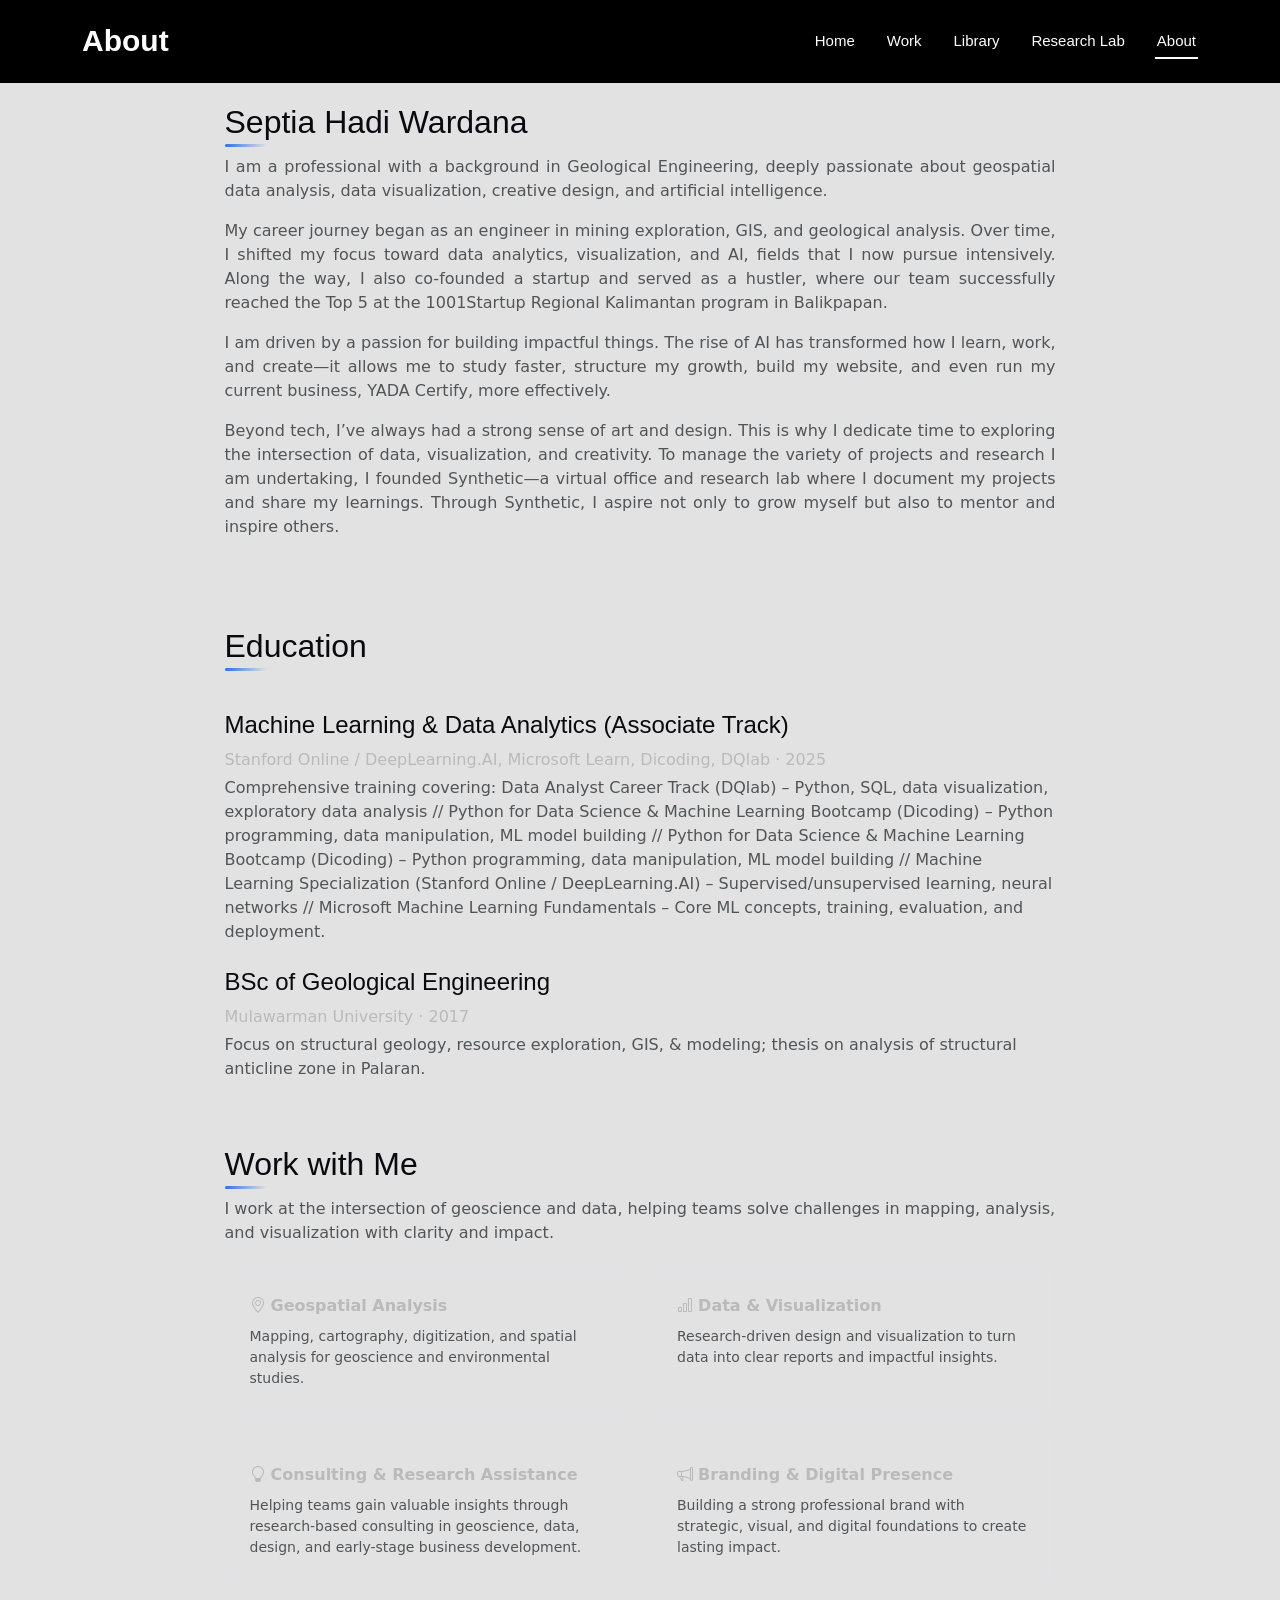
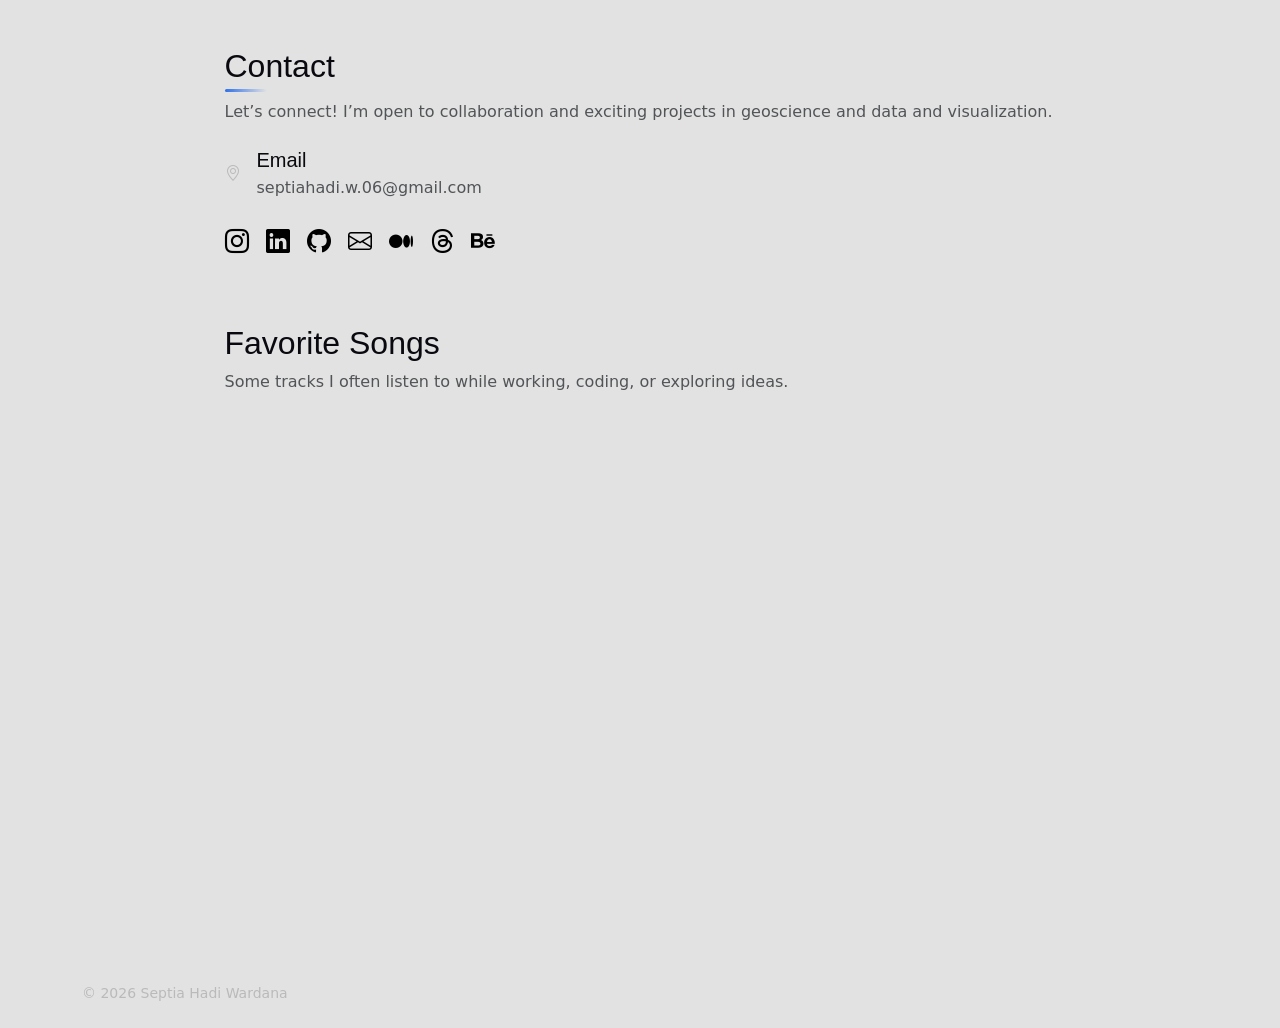
==== about.html @ 97606f4e "Update site" ====
<!DOCTYPE html>
<html lang="en">
<head>
  <meta charset="utf-8">
  <meta name="viewport" content="width=device-width, initial-scale=1">
  <title>About - Septia Hadi</title>

  <link rel="stylesheet" href="https://cdn.jsdelivr.net/npm/bootstrap@5.3.3/dist/css/bootstrap.min.css">
  <link rel="stylesheet" href="https://cdn.jsdelivr.net/npm/bootstrap-icons@1.11.3/font/bootstrap-icons.css"><style>
    section { scroll-margin-top: 80px; }
    #contact .social-links a { font-size: 24px; color: #000; margin-right: 12px; text-decoration: none; }
    #contact .social-links a:hover { color: #000; }

    /* About narrative justification */
    #about-me p { text-align: justify; }

    /* Education vertical timeline */
    .edu-timeline { position: relative; margin: 0; padding-left: 28px; }
    .edu-timeline::before { content: ""; position: absolute; left: 10px; top: 0; bottom: 0; width: 2px; background: color-mix(in srgb, var(--default-color), transparent 80%); }
    .edu-item { position: relative; margin-bottom: 32px; }
    .edu-item:last-child { margin-bottom: 0; }
    .edu-node { position: absolute; left: 4px; top: 8px; width: 14px; height: 14px; border-radius: 50%; background: var(--background-color); border: 3px solid var(--accent-color); }
    .edu-body { padding-left: 18px; }

    /* Adjust spacing */
    #about-me { padding-top: 20px; }
  </style>
  <link rel="stylesheet" href="assets/css/main.css">
</head>
<body class="about-page">
  <!-- ============================ HEADER ============================ -->
<header id="header" class="header d-flex align-items-center sticky-top">
    <div class="container d-flex align-items-center justify-content-between">
      <a href="index.html" class="logo d-flex align-items-center">
        <h1 class="sitename">About</h1>
      </a>
      <nav id="navmenu" class="navmenu" aria-label="Primary">
        <ul>
          <li><a href="index.html#hero">Home</a></li>
          <li><a href="index.html#portfolio">Work</a></li>
          <li><a href="insights.html">Library</a></li>
          <li><a href="research.html">Research Lab</a></li>
          <li><a href="about.html" class="active" aria-current="page">About</a></li>
        </ul>
        <i class="mobile-nav-toggle d-xl-none bi bi-list" aria-label="Toggle navigation"></i>
      </nav>
    </div>
  </header>

  <!-- ============================== MAIN ============================== -->
<main class="main">
<!-- ============================== ABOUT ============================== -->
<section id="about-me" class="section">
  <div class="container">
    <div class="row justify-content-center">
      <div class="col-lg-9">
        <div class="mb-4 text-center text-md-start">
          <h2 class="mb-2">Septia Hadi Wardana</h2>
          <p class="text-muted">I am a professional with a background in Geological Engineering, deeply passionate about geospatial data analysis, data visualization, creative design, and artificial intelligence.</p>
          <p class="text-muted">My career journey began as an engineer in mining exploration, GIS, and geological analysis. Over time, I shifted my focus toward data analytics, visualization, and AI, fields that I now pursue intensively. Along the way, I also co-founded a startup and served as a hustler, where our team successfully reached the Top 5 at the 1001Startup Regional Kalimantan program in Balikpapan.</p>
          <p class="text-muted">I am driven by a passion for building impactful things. The rise of AI has transformed how I learn, work, and create—it allows me to study faster, structure my growth, build my website, and even run my current business, YADA Certify, more effectively.</p>
          <p class="text-muted mb-0">Beyond tech, I’ve always had a strong sense of art and design. This is why I dedicate time to exploring the intersection of data, visualization, and creativity. To manage the variety of projects and research I am undertaking, I founded Synthetic—a virtual office and research lab where I document my projects and share my learnings. Through Synthetic, I aspire not only to grow myself but also to mentor and inspire others.</p>
        </div>
      </div>
    </div>
  </div>
</section>

<!-- ============================ EDUCATION ============================ -->
<section id="education" class="section">
  <div class="container">
    <div class="row justify-content-center">
      <div class="col-lg-9">

        <!-- Judul utama -->
        <div class="mb-4 text-center text-md-start">
          <h2 class="mb-3">Education</h2>
        </div>

<!-- Specialization -->
<div class="mb-4 text-md-start">
  <h4 class="mb-2">Machine Learning &amp; Data Analytics (Associate Track)</h4>
  <p class="mb-1">Stanford Online / DeepLearning.AI, Microsoft Learn, Dicoding, DQlab · 2025</p>
  <p class="text-muted mb-1">Comprehensive training covering: Data Analyst Career Track (DQlab) – Python, SQL, data visualization, exploratory data analysis // Python for Data Science &amp; Machine Learning Bootcamp (Dicoding) – Python programming, data manipulation, ML model building // Python for Data Science &amp; Machine Learning Bootcamp (Dicoding) – Python programming, data manipulation, ML model building // Machine Learning Specialization (Stanford Online / DeepLearning.AI) – Supervised/unsupervised learning, neural networks // Microsoft Machine Learning Fundamentals</strong> – Core ML concepts, training, evaluation, and deployment.</p>
</div>

        <!-- Bachelor of Science -->
        <div class="text-md-start">
          <h4 class="mb-2">BSc of Geological Engineering</h4>
          <p class="mb-1">Mulawarman University · 2017</p>
          <p class="text-muted mb-0">
            Focus on structural geology, resource exploration, GIS, &amp; modeling; thesis on analysis of structural anticline zone in Palaran.
          </p>
        </div>

      </div>
    </div>
  </div>
</section>

<!-- =========================== WORK WITH ME =========================== -->
<section id="work-with-me" class="section">
  <div class="container">
    <div class="row justify-content-center">
      <div class="col-lg-9">
        <div class="mb-4 text-center text-md-start">
          <h2 class="mb-2">Work with Me</h2>
          <p class="text-muted mb-0">
            I work at the intersection of geoscience and data, helping teams solve challenges in mapping, analysis, and visualization with clarity and impact.
          </p>
        </div>

        <div class="row g-4">
          <!-- Geospatial Analysis -->
          <div class="col-md-6 col-lg-6">
            <div class="p-4 border rounded-3 h-100">
              <div class="mb-2"><i class="bi bi-geo-alt"></i> <strong>Geospatial Analysis</strong></div>
              <p class="text-muted small mb-0">
                Mapping, cartography, digitization, and spatial analysis for geoscience and environmental studies.
              </p>
            </div>
          </div>

          <!-- Data & Visualization -->
          <div class="col-md-6 col-lg-6">
            <div class="p-4 border rounded-3 h-100">
              <div class="mb-2"><i class="bi bi-bar-chart"></i> <strong>Data &amp; Visualization</strong></div>
              <p class="text-muted small mb-0">
                Research-driven design and visualization to turn data into clear reports and impactful insights.
              </p>
            </div>
          </div>

          <!-- Consulting & Research Assistance -->
          <div class="col-md-6 col-lg-6">
            <div class="p-4 border rounded-3 h-100">
              <div class="mb-2"><i class="bi bi-lightbulb"></i> <strong>Consulting &amp; Research Assistance</strong></div>
              <p class="text-muted small mb-0">
                Helping teams gain valuable insights through research-based consulting in geoscience, data, design, and early-stage business development.
              </p>
            </div>
          </div>

          <!-- Branding & Digital Presence -->
          <div class="col-md-6 col-lg-6">
            <div class="p-4 border rounded-3 h-100">
              <div class="mb-2"><i class="bi bi-megaphone"></i> <strong>Branding &amp; Digital Presence</strong></div>
              <p class="text-muted small mb-0">
                Building a strong professional brand with strategic, visual, and digital foundations to create lasting impact.
              </p>
            </div>
          </div>
        </div>

      </div>
    </div>
  </div>
</section>

    <!-- ============================== CONTACT ============================= -->
<section id="contact" class="section">
      <div class="container">
        <div class="row justify-content-center">
          <div class="col-lg-9">
            <div class="mb-4 text-center text-md-start">
              <h2>Contact</h2>
              <p class="text-muted mb-0">Let’s connect! I’m open to collaboration and exciting projects in geoscience and data and visualization.</p>
            </div>
            <div class="row gy-4">
              <div class="col-md-6">
                <div class="d-flex align-items-center">
                  <i class="bi bi-geo-alt me-3"></i>
                  <div>
                    <h5 class="mb-1">Email</h5>
                    <p class="mb-0 text-muted">septiahadi.w.06@gmail.com</p>
                  </div>
                </div>
              </div>

            </div>
            <div class="social-links mt-4">
              <a href="https://www.instagram.com/septiahadi_" target="_blank" rel="noopener"><i class="bi bi-instagram"></i></a>
              <a href="https://www.linkedin.com/in/septiahadi" target="_blank" rel="noopener"><i class="bi bi-linkedin"></i></a>
              <a href="https://github.com/septiahadi" target="_blank" rel="noopener"><i class="bi bi-github"></i></a>
              <a href="mailto:septiahadi.w.06@gmail.com"><i class="bi bi-envelope"></i></a>
              <a href="https://medium.com/@septiahadi" target="_blank" rel="noopener"><i class="bi bi-medium"></i></a>
              <a href="https://threads.net/@septiahadi_" target="_blank" rel="noopener"><i class="bi bi-threads"></i></a>
              <a href="https://www.behance.net/septiahadi" target="_blank" rel="noopener"><i class="bi bi-behance"></i></a>
            </div>
          </div>
        </div>
      </div>
    </section>
  </main>

<!-- ============================ FAVORITE SONGS ============================ -->
<section id="favorite-songs" class="section">
  <div class="container">
    <div class="row justify-content-center">
      <div class="col-lg-9">
        <div class="mb-4 text-center text-md-start">
          <h2>Favorite Songs</h2>
          <p class="text-muted mb-0">Some tracks I often listen to while working, coding, or exploring ideas.</p>
        </div>

        <div class="row g-4">
          <!-- kiri -->
          <div class="col-md-6">
            <iframe style="border-radius:12px" 
              src="https://open.spotify.com/embed/track/49clMzwHdKb5f0awEH99pg?utm_source=generator"
              width="100%" height="152" frameborder="0" 
              allow="autoplay; clipboard-write; encrypted-media; fullscreen; picture-in-picture" 
              loading="lazy"></iframe>

            <iframe style="border-radius:12px" 
              src="https://open.spotify.com/embed/track/7LVHVU3tWfcxj5aiPFEW4Q?utm_source=generator"
              width="100%" height="152" frameborder="0" 
              allow="autoplay; clipboard-write; encrypted-media; fullscreen; picture-in-picture" 
              loading="lazy" class="mt-3"></iframe>

            <iframe style="border-radius:12px" 
              src="https://open.spotify.com/embed/track/68FHdrL6dbruEBrfLjR52a?utm_source=generator"
              width="100%" height="152" frameborder="0" 
              allow="autoplay; clipboard-write; encrypted-media; fullscreen; picture-in-picture" 
              loading="lazy" class="mt-3"></iframe>
          </div>

          <!-- kanan -->
          <div class="col-md-6">
            <iframe style="border-radius:12px" 
              src="https://open.spotify.com/embed/track/5ruzrDWcT0vuJIOMW7gMnW?utm_source=generator"
              width="100%" height="152" frameborder="0" 
              allow="autoplay; clipboard-write; encrypted-media; fullscreen; picture-in-picture" 
              loading="lazy"></iframe>

            <iframe style="border-radius:12px" 
              src="https://open.spotify.com/embed/track/3iQH0cryu5TRe2GMhF9ZFZ?utm_source=generator"
              width="100%" height="152" frameborder="0" 
              allow="autoplay; clipboard-write; encrypted-media; fullscreen; picture-in-picture" 
              loading="lazy" class="mt-3"></iframe>

            <iframe style="border-radius:12px" 
              src="https://open.spotify.com/embed/track/5wbg8kepMFoMzHOEuxiI0q?utm_source=generator"
              width="100%" height="152" frameborder="0" 
              allow="autoplay; clipboard-write; encrypted-media; fullscreen; picture-in-picture" 
              loading="lazy" class="mt-3"></iframe>
          </div>
        </div>

      </div>
    </div>
  </div>
</section>

  <!-- ============================== FOOTER ============================== -->
<footer class="py-4">
    <div class="container d-flex flex-column flex-md-row justify-content-between align-items-center">
      <p class="mb-0 small">© <span id="year"></span> Septia Hadi Wardana</p>
    </div>
  </footer>

  <script src="https://cdn.jsdelivr.net/npm/bootstrap@5.3.3/dist/js/bootstrap.bundle.min.js"></script>
  <script>document.getElementById('year').textContent = new Date().getFullYear();</script>
</body>
</html>
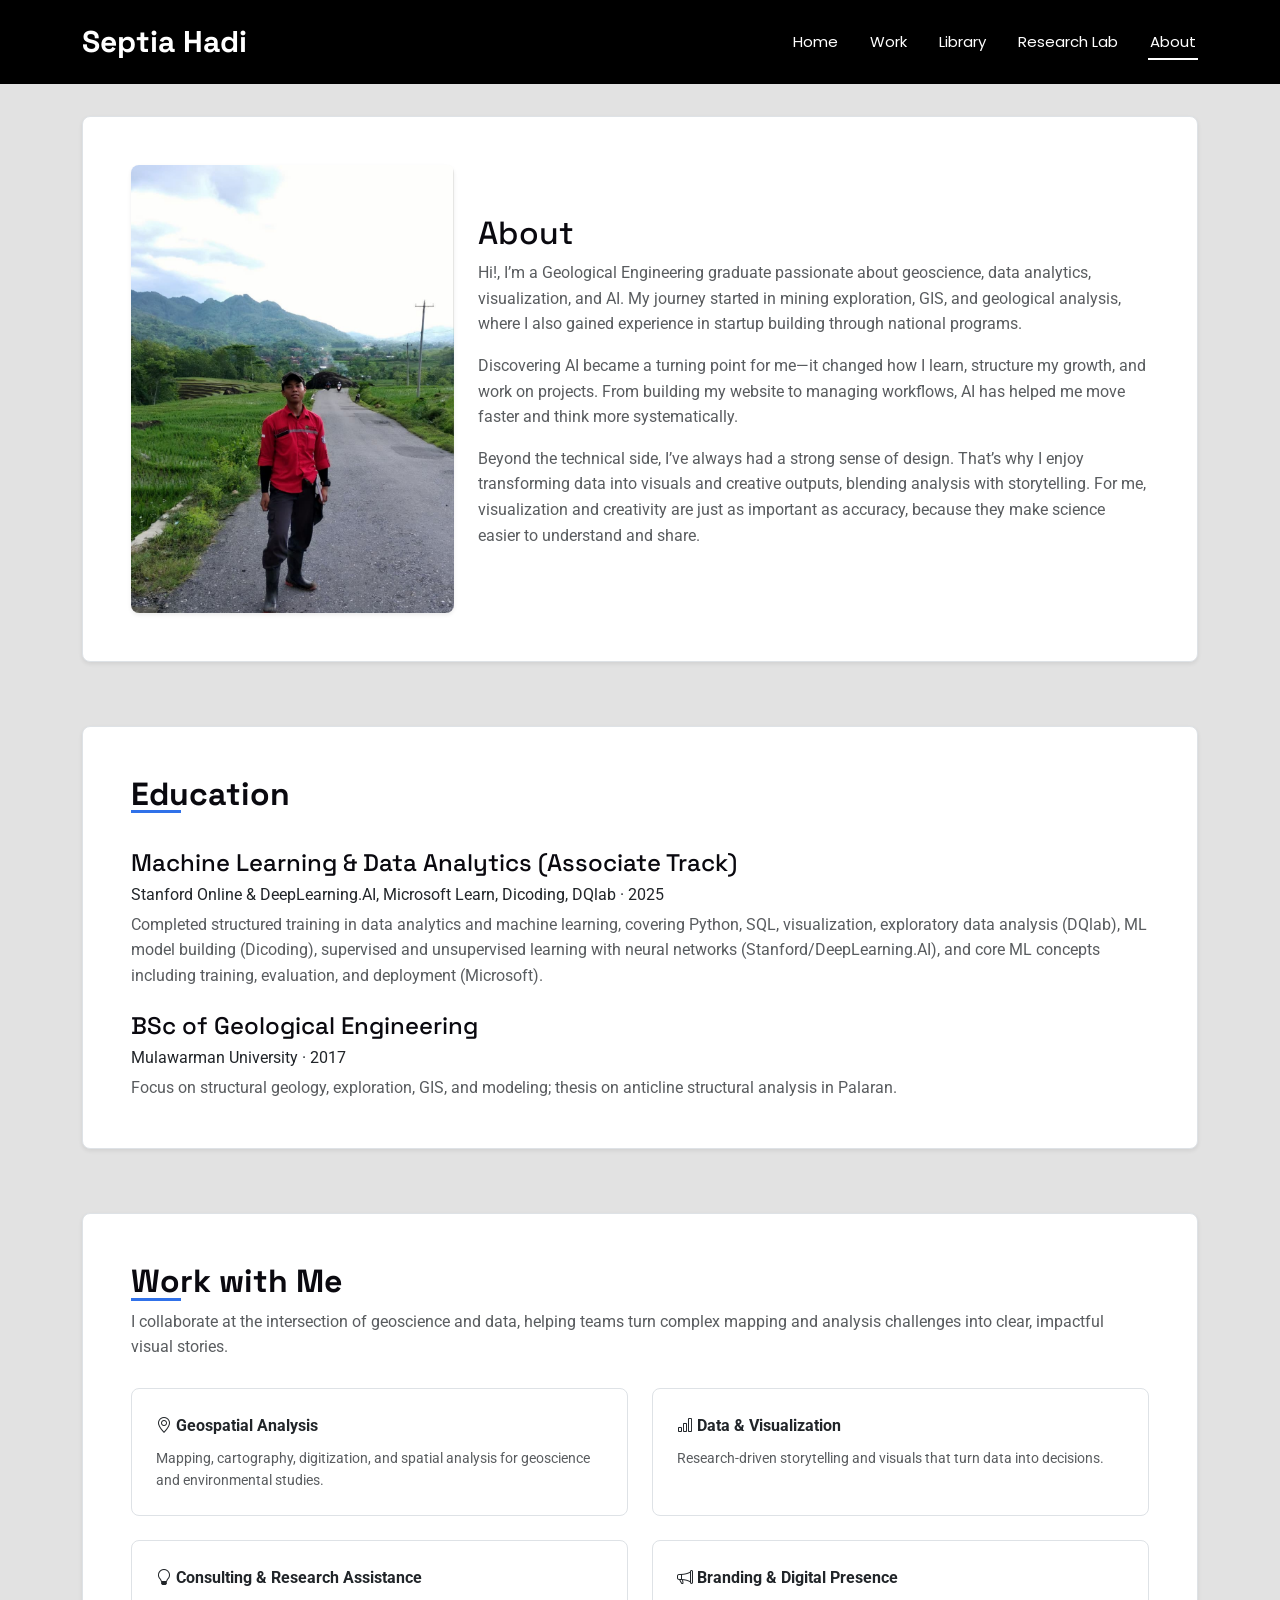
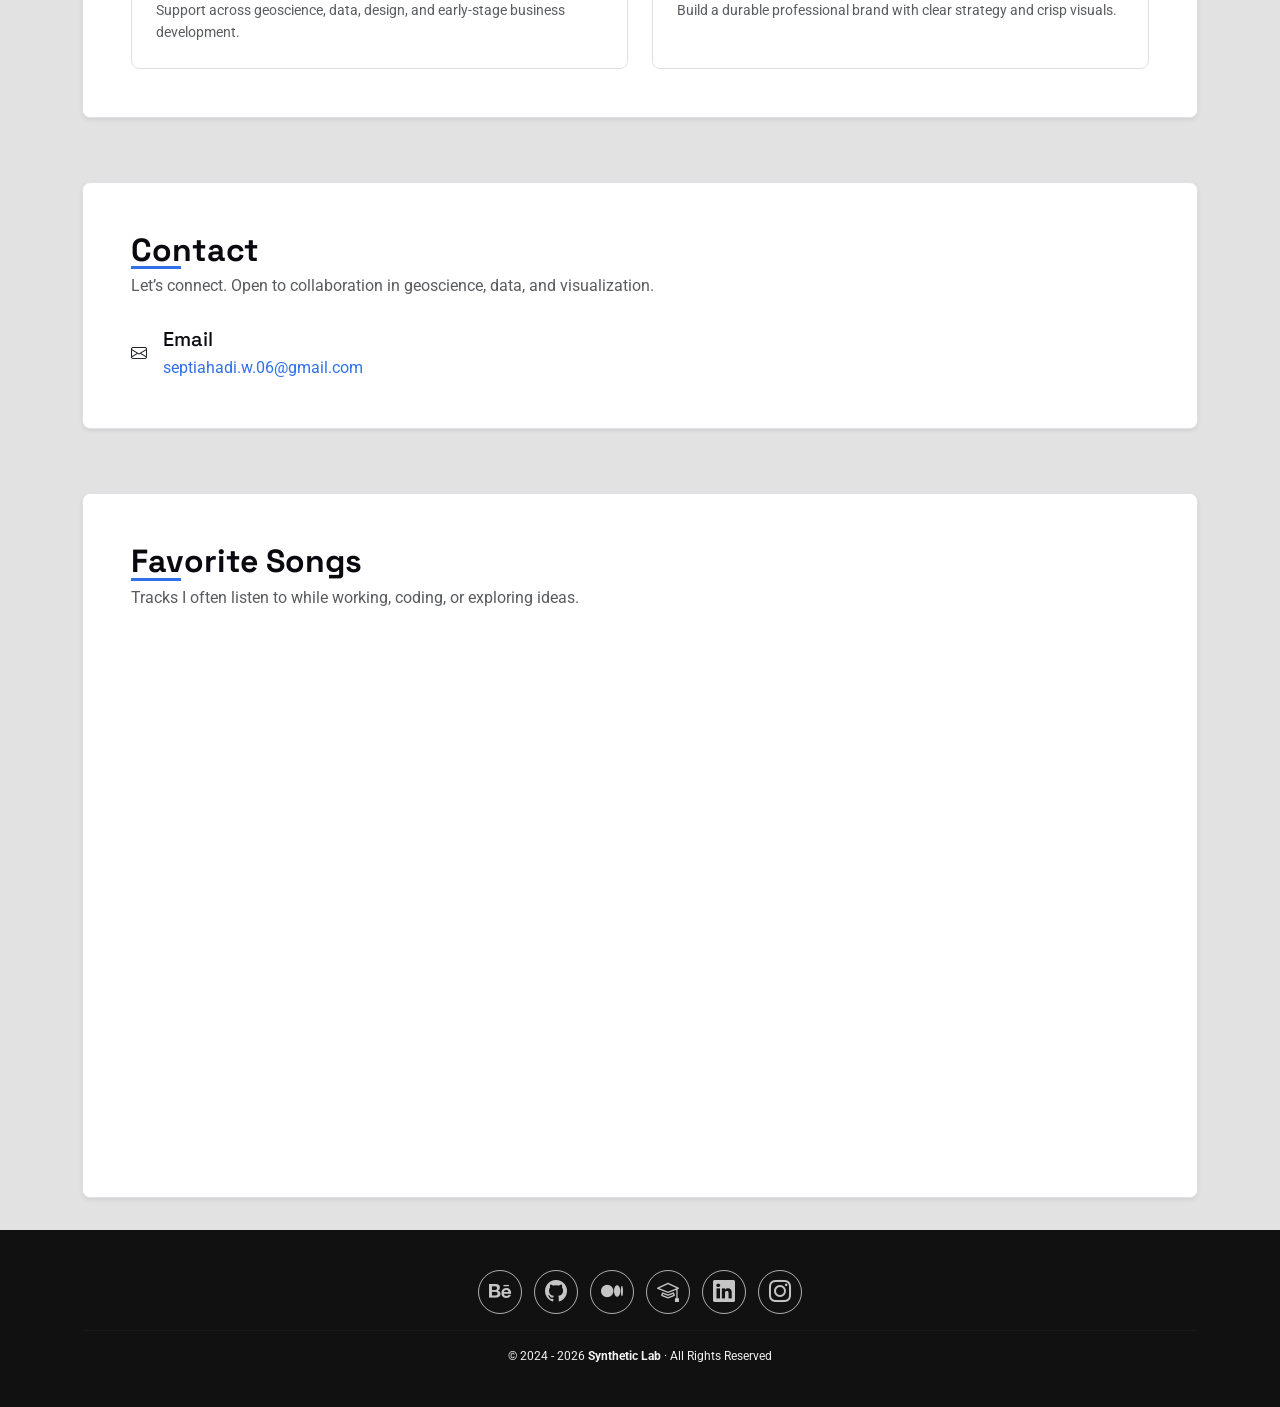
==== commit 24c5e06c: "Update site 2" ====
--- a/about.html
+++ b/about.html
@@ -1,265 +1,213 @@
+<!-- Cleanup: unified head/header/footer, consistent icon set, fixed Threads vs Threads.net elsewhere, kept visual parity -->
 <!DOCTYPE html>
 <html lang="en">
 <head>
+  <!-- Meta dasar -->
   <meta charset="utf-8">
-  <meta name="viewport" content="width=device-width, initial-scale=1">
+  <meta content="width=device-width, initial-scale=1.0" name="viewport">
   <title>About - Septia Hadi</title>
-
-  <link rel="stylesheet" href="https://cdn.jsdelivr.net/npm/bootstrap@5.3.3/dist/css/bootstrap.min.css">
-  <link rel="stylesheet" href="https://cdn.jsdelivr.net/npm/bootstrap-icons@1.11.3/font/bootstrap-icons.css"><style>
-    section { scroll-margin-top: 80px; }
-    #contact .social-links a { font-size: 24px; color: #000; margin-right: 12px; text-decoration: none; }
-    #contact .social-links a:hover { color: #000; }
-
-    /* About narrative justification */
-    #about-me p { text-align: justify; }
-
-    /* Education vertical timeline */
-    .edu-timeline { position: relative; margin: 0; padding-left: 28px; }
-    .edu-timeline::before { content: ""; position: absolute; left: 10px; top: 0; bottom: 0; width: 2px; background: color-mix(in srgb, var(--default-color), transparent 80%); }
-    .edu-item { position: relative; margin-bottom: 32px; }
-    .edu-item:last-child { margin-bottom: 0; }
-    .edu-node { position: absolute; left: 4px; top: 8px; width: 14px; height: 14px; border-radius: 50%; background: var(--background-color); border: 3px solid var(--accent-color); }
-    .edu-body { padding-left: 18px; }
-
-    /* Adjust spacing */
-    #about-me { padding-top: 20px; }
-  </style>
-  <link rel="stylesheet" href="assets/css/main.css">
+  <meta name="description" content="About Septia Hadi — geoscience, data, visualization, and AI.">
+  <meta name="author" content="Septia Hadi Wardana">
+  <link rel="canonical" href="https://septiahadi.github.io/about.html">
+
+  <!-- Favicons -->
+  <link href="assets/img/favicon.png" rel="icon">
+  <link href="assets/img/favicon.png" rel="apple-touch-icon">
+
+  <!-- Fonts -->
+  <link rel="preconnect" href="https://fonts.googleapis.com">
+  <link rel="preconnect" href="https://fonts.gstatic.com" crossorigin>
+  <link href="https://fonts.googleapis.com/css2?family=Roboto:wght@300;400;500;700&family=Poppins:wght@400;500;600&family=Raleway:wght@400;600;700&family=Space+Grotesk:wght@300..700&display=swap" rel="stylesheet">
+
+  <!-- Vendor CSS -->
+  <link href="assets/vendor/bootstrap/css/bootstrap.min.css" rel="stylesheet">
+  <link href="assets/vendor/bootstrap-icons/bootstrap-icons.css" rel="stylesheet">
+
+  <!-- Main CSS -->
+  <link href="assets/css/main.css" rel="stylesheet">
+
+  <style>section{scroll-margin-top:80px}</style>
 </head>
+
 <body class="about-page">
   <!-- ============================ HEADER ============================ -->
-<header id="header" class="header d-flex align-items-center sticky-top">
-    <div class="container d-flex align-items-center justify-content-between">
-      <a href="index.html" class="logo d-flex align-items-center">
-        <h1 class="sitename">About</h1>
+  <header id="header" class="header d-flex align-items-center sticky-top">
+    <div class="container-fluid container-xl d-flex align-items-center justify-content-between">
+      <a href="index.html" class="logo d-flex align-items-center" aria-label="Go to Home">
+        <h1 class="sitename mb-0">Septia Hadi</h1>
       </a>
       <nav id="navmenu" class="navmenu" aria-label="Primary">
         <ul>
           <li><a href="index.html#hero">Home</a></li>
           <li><a href="index.html#portfolio">Work</a></li>
-          <li><a href="insights.html">Library</a></li>
+          <li><a href="library.html">Library</a></li>
           <li><a href="research.html">Research Lab</a></li>
           <li><a href="about.html" class="active" aria-current="page">About</a></li>
         </ul>
-        <i class="mobile-nav-toggle d-xl-none bi bi-list" aria-label="Toggle navigation"></i>
+        <button class="mobile-nav-toggle d-xl-none" aria-label="Toggle navigation" aria-expanded="false">
+          <i class="bi bi-list"></i>
+        </button>
       </nav>
     </div>
   </header>
 
   <!-- ============================== MAIN ============================== -->
-<main class="main">
-<!-- ============================== ABOUT ============================== -->
-<section id="about-me" class="section">
+  <main class="main">
+
+    <!-- ============================== ABOUT ============================== -->
+<section id="about-me" class="section py-4">
   <div class="container">
-    <div class="row justify-content-center">
-      <div class="col-lg-9">
-        <div class="mb-4 text-center text-md-start">
-          <h2 class="mb-2">Septia Hadi Wardana</h2>
-          <p class="text-muted">I am a professional with a background in Geological Engineering, deeply passionate about geospatial data analysis, data visualization, creative design, and artificial intelligence.</p>
-          <p class="text-muted">My career journey began as an engineer in mining exploration, GIS, and geological analysis. Over time, I shifted my focus toward data analytics, visualization, and AI, fields that I now pursue intensively. Along the way, I also co-founded a startup and served as a hustler, where our team successfully reached the Top 5 at the 1001Startup Regional Kalimantan program in Balikpapan.</p>
-          <p class="text-muted">I am driven by a passion for building impactful things. The rise of AI has transformed how I learn, work, and create—it allows me to study faster, structure my growth, build my website, and even run my current business, YADA Certify, more effectively.</p>
-          <p class="text-muted mb-0">Beyond tech, I’ve always had a strong sense of art and design. This is why I dedicate time to exploring the intersection of data, visualization, and creativity. To manage the variety of projects and research I am undertaking, I founded Synthetic—a virtual office and research lab where I document my projects and share my learnings. Through Synthetic, I aspire not only to grow myself but also to mentor and inspire others.</p>
+    <div class="card shadow-sm border rounded-3 p-4 p-md-5 my-2">
+      <div class="row align-items-center g-4">
+        <div class="col-md-4 text-center">
+          <img src="assets/img/hadi-profile.jpg"
+     alt="Portrait of Septia Hadi Wardana"
+     class="img-fluid rounded-3 shadow-sm portrait-photo"
+     loading="lazy">
+
+        </div>
+        <div class="col-md-8">
+          <h2 class="mb-2">About</h2>
+          <p class="text-muted mb-3">
+            Hi!, I’m a Geological Engineering graduate passionate about geoscience, data analytics, visualization, and AI. My journey started in mining exploration, GIS, and geological analysis, where I also gained experience in startup building through national programs.
+          </p>
+          <p class="text-muted mb-3">
+            Discovering AI became a turning point for me—it changed how I learn, structure my growth, and work on projects. From building my website to managing workflows, AI has helped me move faster and think more systematically.
+          </p>
+          <p class="text-muted mb-3">
+            Beyond the technical side, I’ve always had a strong sense of design. That’s why I enjoy transforming data into visuals and creative outputs, blending analysis with storytelling. For me, visualization and creativity are just as important as accuracy, because they make science easier to understand and share.
+          </p>
         </div>
       </div>
     </div>
   </div>
 </section>
 
-<!-- ============================ EDUCATION ============================ -->
-<section id="education" class="section">
-  <div class="container">
-    <div class="row justify-content-center">
-      <div class="col-lg-9">
-
-        <!-- Judul utama -->
-        <div class="mb-4 text-center text-md-start">
-          <h2 class="mb-3">Education</h2>
-        </div>
-
-<!-- Specialization -->
-<div class="mb-4 text-md-start">
-  <h4 class="mb-2">Machine Learning &amp; Data Analytics (Associate Track)</h4>
-  <p class="mb-1">Stanford Online / DeepLearning.AI, Microsoft Learn, Dicoding, DQlab · 2025</p>
-  <p class="text-muted mb-1">Comprehensive training covering: Data Analyst Career Track (DQlab) – Python, SQL, data visualization, exploratory data analysis // Python for Data Science &amp; Machine Learning Bootcamp (Dicoding) – Python programming, data manipulation, ML model building // Python for Data Science &amp; Machine Learning Bootcamp (Dicoding) – Python programming, data manipulation, ML model building // Machine Learning Specialization (Stanford Online / DeepLearning.AI) – Supervised/unsupervised learning, neural networks // Microsoft Machine Learning Fundamentals</strong> – Core ML concepts, training, evaluation, and deployment.</p>
-</div>
-
-        <!-- Bachelor of Science -->
-        <div class="text-md-start">
-          <h4 class="mb-2">BSc of Geological Engineering</h4>
-          <p class="mb-1">Mulawarman University · 2017</p>
-          <p class="text-muted mb-0">
-            Focus on structural geology, resource exploration, GIS, &amp; modeling; thesis on analysis of structural anticline zone in Palaran.
-          </p>
-        </div>
-
-      </div>
-    </div>
-  </div>
-</section>
-
-<!-- =========================== WORK WITH ME =========================== -->
-<section id="work-with-me" class="section">
-  <div class="container">
-    <div class="row justify-content-center">
-      <div class="col-lg-9">
-        <div class="mb-4 text-center text-md-start">
-          <h2 class="mb-2">Work with Me</h2>
-          <p class="text-muted mb-0">
-            I work at the intersection of geoscience and data, helping teams solve challenges in mapping, analysis, and visualization with clarity and impact.
-          </p>
-        </div>
-
-        <div class="row g-4">
-          <!-- Geospatial Analysis -->
-          <div class="col-md-6 col-lg-6">
-            <div class="p-4 border rounded-3 h-100">
-              <div class="mb-2"><i class="bi bi-geo-alt"></i> <strong>Geospatial Analysis</strong></div>
-              <p class="text-muted small mb-0">
-                Mapping, cartography, digitization, and spatial analysis for geoscience and environmental studies.
-              </p>
-            </div>
-          </div>
-
-          <!-- Data & Visualization -->
-          <div class="col-md-6 col-lg-6">
-            <div class="p-4 border rounded-3 h-100">
-              <div class="mb-2"><i class="bi bi-bar-chart"></i> <strong>Data &amp; Visualization</strong></div>
-              <p class="text-muted small mb-0">
-                Research-driven design and visualization to turn data into clear reports and impactful insights.
-              </p>
-            </div>
-          </div>
-
-          <!-- Consulting & Research Assistance -->
-          <div class="col-md-6 col-lg-6">
-            <div class="p-4 border rounded-3 h-100">
-              <div class="mb-2"><i class="bi bi-lightbulb"></i> <strong>Consulting &amp; Research Assistance</strong></div>
-              <p class="text-muted small mb-0">
-                Helping teams gain valuable insights through research-based consulting in geoscience, data, design, and early-stage business development.
-              </p>
-            </div>
-          </div>
-
-          <!-- Branding & Digital Presence -->
-          <div class="col-md-6 col-lg-6">
-            <div class="p-4 border rounded-3 h-100">
-              <div class="mb-2"><i class="bi bi-megaphone"></i> <strong>Branding &amp; Digital Presence</strong></div>
-              <p class="text-muted small mb-0">
-                Building a strong professional brand with strategic, visual, and digital foundations to create lasting impact.
-              </p>
-            </div>
-          </div>
-        </div>
-
-      </div>
-    </div>
-  </div>
-</section>
+
+    <!-- ============================ EDUCATION ============================ -->
+    <section id="education" class="section py-4">
+      <div class="container">
+        <div class="card shadow-sm border rounded-3 p-4 p-md-5 my-2">
+          <div class="section-title mb-3 text-center text-md-start">
+            <h2 class="mb-2">Education</h2>
+          </div>
+          <div class="mb-4 text-md-start">
+            <h4 class="mb-1">Machine Learning &amp; Data Analytics (Associate Track)</h4>
+            <p class="mb-1">Stanford Online & DeepLearning.AI, Microsoft Learn, Dicoding, DQlab · 2025</p>
+            <p class="text-muted mb-0">Completed structured training in data analytics and machine learning, covering Python, SQL, visualization, exploratory data analysis (DQlab), ML model building (Dicoding), supervised and unsupervised learning with neural networks (Stanford/DeepLearning.AI), and core ML concepts including training, evaluation, and deployment (Microsoft).</p>
+          </div>
+          <div class="text-md-start">
+            <h4 class="mb-1">BSc of Geological Engineering</h4>
+            <p class="mb-1">Mulawarman University · 2017</p>
+            <p class="text-muted mb-0">Focus on structural geology, exploration, GIS, and modeling; thesis on anticline structural analysis in Palaran.</p>
+          </div>
+        </div>
+      </div>
+    </section>
+
+    <!-- =========================== WORK WITH ME =========================== -->
+    <section id="work-with-me" class="section py-4">
+      <div class="container">
+        <div class="card shadow-sm border rounded-3 p-4 p-md-5 my-2">
+          <div class="section-title mb-3 text-center text-md-start">
+            <h2 class="mb-2">Work with Me</h2>
+            <p class="text-muted mb-0">I collaborate at the intersection of geoscience and data, helping teams turn complex mapping and analysis challenges into clear, impactful visual stories.</p>
+          </div>
+          <div class="row g-4">
+            <div class="col-md-6">
+              <div class="p-4 border rounded-3 h-100">
+                <div class="mb-2"><i class="bi bi-geo-alt"></i> <strong>Geospatial Analysis</strong></div>
+                <p class="text-muted small mb-0">Mapping, cartography, digitization, and spatial analysis for geoscience and environmental studies.</p>
+              </div>
+            </div>
+            <div class="col-md-6">
+              <div class="p-4 border rounded-3 h-100">
+                <div class="mb-2"><i class="bi bi-bar-chart"></i> <strong>Data &amp; Visualization</strong></div>
+                <p class="text-muted small mb-0">Research-driven storytelling and visuals that turn data into decisions.</p>
+              </div>
+            </div>
+            <div class="col-md-6">
+              <div class="p-4 border rounded-3 h-100">
+                <div class="mb-2"><i class="bi bi-lightbulb"></i> <strong>Consulting &amp; Research Assistance</strong></div>
+                <p class="text-muted small mb-0">Support across geoscience, data, design, and early-stage business development.</p>
+              </div>
+            </div>
+            <div class="col-md-6">
+              <div class="p-4 border rounded-3 h-100">
+                <div class="mb-2"><i class="bi bi-megaphone"></i> <strong>Branding &amp; Digital Presence</strong></div>
+                <p class="text-muted small mb-0">Build a durable professional brand with clear strategy and crisp visuals.</p>
+              </div>
+            </div>
+          </div>
+        </div>
+      </div>
+    </section>
 
     <!-- ============================== CONTACT ============================= -->
-<section id="contact" class="section">
-      <div class="container">
-        <div class="row justify-content-center">
-          <div class="col-lg-9">
-            <div class="mb-4 text-center text-md-start">
-              <h2>Contact</h2>
-              <p class="text-muted mb-0">Let’s connect! I’m open to collaboration and exciting projects in geoscience and data and visualization.</p>
-            </div>
-            <div class="row gy-4">
-              <div class="col-md-6">
-                <div class="d-flex align-items-center">
-                  <i class="bi bi-geo-alt me-3"></i>
-                  <div>
-                    <h5 class="mb-1">Email</h5>
-                    <p class="mb-0 text-muted">septiahadi.w.06@gmail.com</p>
-                  </div>
+    <section id="contact" class="section py-4">
+      <div class="container">
+        <div class="card shadow-sm border rounded-3 p-4 p-md-5 my-2">
+          <div class="section-title mb-3 text-center text-md-start">
+            <h2>Contact</h2>
+            <p class="text-muted mb-0">Let’s connect. Open to collaboration in geoscience, data, and visualization.</p>
+          </div>
+          <div class="row gy-4">
+            <div class="col-md-6">
+              <div class="d-flex align-items-center">
+                <i class="bi bi-envelope me-3"></i>
+                <div>
+                  <h5 class="mb-1">Email</h5>
+                  <p class="mb-0 text-muted"><a href="mailto:septiahadi.w.06@gmail.com">septiahadi.w.06@gmail.com</a></p>
                 </div>
-              </div>
-
-            </div>
-            <div class="social-links mt-4">
-              <a href="https://www.instagram.com/septiahadi_" target="_blank" rel="noopener"><i class="bi bi-instagram"></i></a>
-              <a href="https://www.linkedin.com/in/septiahadi" target="_blank" rel="noopener"><i class="bi bi-linkedin"></i></a>
-              <a href="https://github.com/septiahadi" target="_blank" rel="noopener"><i class="bi bi-github"></i></a>
-              <a href="mailto:septiahadi.w.06@gmail.com"><i class="bi bi-envelope"></i></a>
-              <a href="https://medium.com/@septiahadi" target="_blank" rel="noopener"><i class="bi bi-medium"></i></a>
-              <a href="https://threads.net/@septiahadi_" target="_blank" rel="noopener"><i class="bi bi-threads"></i></a>
-              <a href="https://www.behance.net/septiahadi" target="_blank" rel="noopener"><i class="bi bi-behance"></i></a>
-            </div>
-          </div>
-        </div>
-      </div>
-    </section>
+      </div>
+    </section>
+
+    <!-- ============================ FAVORITE SONGS ============================ -->
+    <section id="favorite-songs" class="section py-4">
+      <div class="container">
+        <div class="card shadow-sm border rounded-3 p-4 p-md-5 my-2">
+          <div class="section-title mb-3 text-center text-md-start">
+            <h2>Favorite Songs</h2>
+            <p class="text-muted mb-0">Tracks I often listen to while working, coding, or exploring ideas.</p>
+          </div>
+          <div class="row g-4">
+            <div class="col-md-6">
+              <iframe style="border-radius:12px" src="https://open.spotify.com/embed/track/49clMzwHdKb5f0awEH99pg" width="100%" height="152" frameborder="0" allow="autoplay; clipboard-write; encrypted-media; fullscreen; picture-in-picture" loading="lazy" title="Spotify embed 1"></iframe>
+              <iframe style="border-radius:12px" src="https://open.spotify.com/embed/track/7LVHVU3tWfcxj5aiPFEW4Q" width="100%" height="152" frameborder="0" allow="autoplay; clipboard-write; encrypted-media; fullscreen; picture-in-picture" loading="lazy" class="mt-3" title="Spotify embed 2"></iframe>
+              <iframe style="border-radius:12px" src="https://open.spotify.com/embed/track/68FHdrL6dbruEBrfLjR52a" width="100%" height="152" frameborder="0" allow="autoplay; clipboard-write; encrypted-media; fullscreen; picture-in-picture" loading="lazy" class="mt-3" title="Spotify embed 3"></iframe>
+            </div>
+            <div class="col-md-6">
+              <iframe style="border-radius:12px" src="https://open.spotify.com/embed/track/5ruzrDWcT0vuJIOMW7gMnW?utm_source=generator" width="100%" height="152" frameborder="0" allow="autoplay; clipboard-write; encrypted-media; fullscreen; picture-in-picture" loading="lazy" title="Spotify embed 4"></iframe>
+              <iframe style="border-radius:12px" src="https://open.spotify.com/embed/track/3iQH0cryu5TRe2GMhF9ZFZ" width="100%" height="152" frameborder="0" allow="autoplay; clipboard-write; encrypted-media; fullscreen; picture-in-picture" loading="lazy" class="mt-3" title="Spotify embed 5"></iframe>
+              <iframe style="border-radius:12px" src="https://open.spotify.com/embed/track/5wbg8kepMFoMzHOEuxiI0q" width="100%" height="152" frameborder="0" allow="autoplay; clipboard-write; encrypted-media; fullscreen; picture-in-picture" loading="lazy" class="mt-3" title="Spotify embed 6"></iframe>
+            </div>
+          </div>
+        </div>
+      </div>
+    </section>
+
   </main>
 
-<!-- ============================ FAVORITE SONGS ============================ -->
-<section id="favorite-songs" class="section">
-  <div class="container">
-    <div class="row justify-content-center">
-      <div class="col-lg-9">
-        <div class="mb-4 text-center text-md-start">
-          <h2>Favorite Songs</h2>
-          <p class="text-muted mb-0">Some tracks I often listen to while working, coding, or exploring ideas.</p>
-        </div>
-
-        <div class="row g-4">
-          <!-- kiri -->
-          <div class="col-md-6">
-            <iframe style="border-radius:12px" 
-              src="https://open.spotify.com/embed/track/49clMzwHdKb5f0awEH99pg?utm_source=generator"
-              width="100%" height="152" frameborder="0" 
-              allow="autoplay; clipboard-write; encrypted-media; fullscreen; picture-in-picture" 
-              loading="lazy"></iframe>
-
-            <iframe style="border-radius:12px" 
-              src="https://open.spotify.com/embed/track/7LVHVU3tWfcxj5aiPFEW4Q?utm_source=generator"
-              width="100%" height="152" frameborder="0" 
-              allow="autoplay; clipboard-write; encrypted-media; fullscreen; picture-in-picture" 
-              loading="lazy" class="mt-3"></iframe>
-
-            <iframe style="border-radius:12px" 
-              src="https://open.spotify.com/embed/track/68FHdrL6dbruEBrfLjR52a?utm_source=generator"
-              width="100%" height="152" frameborder="0" 
-              allow="autoplay; clipboard-write; encrypted-media; fullscreen; picture-in-picture" 
-              loading="lazy" class="mt-3"></iframe>
-          </div>
-
-          <!-- kanan -->
-          <div class="col-md-6">
-            <iframe style="border-radius:12px" 
-              src="https://open.spotify.com/embed/track/5ruzrDWcT0vuJIOMW7gMnW?utm_source=generator"
-              width="100%" height="152" frameborder="0" 
-              allow="autoplay; clipboard-write; encrypted-media; fullscreen; picture-in-picture" 
-              loading="lazy"></iframe>
-
-            <iframe style="border-radius:12px" 
-              src="https://open.spotify.com/embed/track/3iQH0cryu5TRe2GMhF9ZFZ?utm_source=generator"
-              width="100%" height="152" frameborder="0" 
-              allow="autoplay; clipboard-write; encrypted-media; fullscreen; picture-in-picture" 
-              loading="lazy" class="mt-3"></iframe>
-
-            <iframe style="border-radius:12px" 
-              src="https://open.spotify.com/embed/track/5wbg8kepMFoMzHOEuxiI0q?utm_source=generator"
-              width="100%" height="152" frameborder="0" 
-              allow="autoplay; clipboard-write; encrypted-media; fullscreen; picture-in-picture" 
-              loading="lazy" class="mt-3"></iframe>
-          </div>
-        </div>
-
-      </div>
-    </div>
-  </div>
-</section>
-
   <!-- ============================== FOOTER ============================== -->
-<footer class="py-4">
-    <div class="container d-flex flex-column flex-md-row justify-content-between align-items-center">
-      <p class="mb-0 small">© <span id="year"></span> Septia Hadi Wardana</p>
+  <footer id="footer" class="footer accent-background">
+    <div class="container text-center">
+      <div class="social-links d-flex justify-content-center mb-3 fs-4">
+<a href="https://www.behance.net/septiahadi" target="_blank" rel="noopener" aria-label="Behance"><i class="bi bi-behance" aria-hidden="true"></i></a>
+        <a href="https://github.com/septiahadi" target="_blank" rel="noopener" aria-label="GitHub"><i class="bi bi-github" aria-hidden="true"></i></a>
+        <a href="https://medium.com/@septiahadi" target="_blank" rel="noopener" aria-label="Medium"><i class="bi bi-medium" aria-hidden="true"></i></a>
+        <a href="https://www.researchgate.net/profile/Septia-Hadi-Wardana" target="_blank" rel="noopener" aria-label="ResearchGate"><i class="bi bi-mortarboard" aria-hidden="true"></i></a>
+        <a href="https://www.linkedin.com/in/septiahadi" target="_blank" rel="noopener" aria-label="LinkedIn"><i class="bi bi-linkedin" aria-hidden="true"></i></a>
+        <a href="https://www.instagram.com/septiahadi_" target="_blank" rel="noopener" aria-label="Instagram"><i class="bi bi-instagram" aria-hidden="true"></i></a>
+      </div>
+      <hr class="my-3" style="border-color: rgba(181, 181, 181, 0.2);">
+      <p class="small mb-0">© 2024 - <span id="year"></span> <strong>Synthetic Lab</strong> · All Rights Reserved</p>
     </div>
   </footer>
 
-  <script src="https://cdn.jsdelivr.net/npm/bootstrap@5.3.3/dist/js/bootstrap.bundle.min.js"></script>
-  <script>document.getElementById('year').textContent = new Date().getFullYear();</script>
+  <!-- Vendor JS -->
+  <script src="assets/vendor/bootstrap/js/bootstrap.bundle.min.js" defer></script>
+  <!-- Main JS -->
+  <script src="assets/js/main.js" defer></script>
+  <script>document.getElementById('year').textContent = new Date().getFullYear()</script>
 </body>
-</html>+</html>
--- a/assets/css/main.css
+++ b/assets/css/main.css
@@ -0,0 +1,413 @@
+/*
+  CSS Cleanup Summary:
+  - Removed: legacy sections (services/resume/faq/testimonials/counters/pricing/blog), slider/demo, footer lama, button varian tak terpakai, utilities eksperimental.
+  - Kept: global tokens, header, nav (desktop/mobile), hero, portfolio grid + filters, cards, section-title, scroll-top, preloader, footer, minor utilities.
+  - Fonts: Roboto 300/400/500/700; Poppins 400/500/600; Space Grotesk 300–700.
+  - Libraries aktif: Bootstrap, Bootstrap Icons, AOS, GLightbox, Isotope, imagesLoaded, Typed.js.
+  - Visual parity: required; nilai token ditarik dari tampilan index saat ini.
+*/
+
+/* ============================================================================
+   0) TOKENS
+============================================================================ */
+:root {
+  /* Colors */
+  --color-bg: #e2e2e2;            /* page/section background (light) */
+  --color-bg-alt: #060606;        /* dark hero bg */
+  --color-text: #bababa;          /* body text default */
+  --color-heading: #0a090f;       /* headings */
+  --color-accent: #3071e9;        /* primary accent */
+  --color-surface: #ffffff;       /* cards/surfaces */
+  --color-contrast: #ffffff;      /* text on dark/accent */
+
+  /* Radii & shadows */
+  --radius-lg: 1rem;
+  --shadow-md: 0 10px 24px rgba(0,0,0,.07);
+
+  /* Rhythm */
+  --section-pad: 30px;
+  --gap-card: 1rem;
+  --gap-body: .25rem;
+
+  /* Back-compat for older rules */
+  --background-color: var(--color-bg);
+  --default-color: var(--color-text);
+  --heading-color: var(--color-heading);
+  --accent-color: var(--color-accent);
+  --surface-color: var(--color-surface);
+  --contrast-color: var(--color-contrast);
+
+  /* Nav */
+  --nav-color: #ffffff;
+  --nav-hover-color: #ffffff;
+  --nav-mobile-background-color: #ffffff;
+  --nav-dropdown-background-color: #ffffff;
+  --nav-dropdown-color: #212529;
+  --nav-dropdown-hover-color: #0078ff;
+
+  scroll-behavior: smooth;
+}
+
+/* Contextual backgrounds */
+.light-background {
+  --background-color: #f9f9f9;
+  --surface-color: #ffffff;
+}
+.dark-background {
+  --background-color: var(--color-bg-alt);
+  --default-color: #ffffff;
+  --heading-color: #ffffff;
+  --surface-color: #252525;
+  --contrast-color: #ffffff;
+}
+.accent-background {
+  --background-color: #0078ff;
+  --default-color: #ffffff;
+  --heading-color: #ffffff;
+  --accent-color: #ffffff;
+  --surface-color: #3393ff;
+  --contrast-color: #ffffff;
+}
+
+/* ============================================================================
+   1) GLOBAL BASICS
+============================================================================ */
+*,
+*::before,
+*::after { box-sizing: border-box; }
+
+html, body { height: 100%; }
+
+body {
+  color: var(--default-color);
+  background-color: var(--background-color);
+  font-family: "Roboto", system-ui, -apple-system, "Segoe UI", "Helvetica Neue", Arial, "Noto Sans","Liberation Sans", sans-serif, "Apple Color Emoji", "Segoe UI Emoji", "Segoe UI Symbol","Noto Color Emoji";
+  line-height: 1.6;
+}
+
+h1, h2, h3, h4, h5, h6 {
+  color: var(--heading-color);
+  font-family: "Space Grotesk", sans-serif;
+  margin-top: 0;
+}
+
+/* Links */
+a {
+  color: var(--accent-color);
+  text-decoration: none;
+  transition: color .3s ease;
+}
+a:hover { color: color-mix(in srgb, var(--accent-color), transparent 25%); }
+
+/* Focus visibility */
+:focus-visible {
+  outline: 2px solid color-mix(in srgb, var(--accent-color), transparent 0%);
+  outline-offset: 2px;
+}
+
+/* Heading → paragraph rhythm */
+h1 + p, h2 + p, h3 + p { margin-top: var(--gap-body); }
+
+/* ============================================================================
+   2) HEADER
+============================================================================ */
+.header {
+  --background-color: #000000;
+  --default-color: #ffffff;
+  --heading-color: #ffffff;
+
+  color: var(--default-color);
+  background-color: var(--background-color);
+  padding: 15px 0;
+  transition: all .5s;
+  z-index: 997;
+}
+.header .logo { line-height: 1; }
+.header .logo img { max-height: 32px; margin-right: 8px; }
+.header .logo h1 { font-size: 30px; margin: 0; font-weight: 700; color: var(--heading-color); }
+.scrolled .header { box-shadow: 0 0 18px rgba(0, 0, 0, 0.1); }
+
+/* ============================================================================
+   3) NAVIGATION (desktop & mobile)
+   Safelist states to avoid purge: .active, .show, .open, .collapsed
+============================================================================ */
+/* Desktop */
+@media (min-width: 1200px) {
+  .navmenu { padding: 0; }
+  .navmenu ul { margin: 0; padding: 0; display: flex; list-style: none; align-items: center; }
+  .navmenu li { position: relative; }
+  .navmenu>ul>li { white-space: nowrap; padding: 15px 14px; }
+  .navmenu>ul>li:last-child { padding-right: 0; }
+
+  .navmenu a, .navmenu a:focus {
+    color: var(--nav-color);
+    font-size: 15px;
+    padding: 0 2px;
+    font-family: "Poppins", sans-serif;
+    font-weight: 400;
+    display: flex;
+    align-items: center;
+    justify-content: space-between;
+    white-space: nowrap;
+    transition: .3s;
+    position: relative;
+  }
+  .navmenu a i, .navmenu a:focus i { font-size: 12px; line-height: 0; margin-left: 5px; transition: .3s; }
+
+  .navmenu>ul>li>a:before {
+    content: "";
+    position: absolute;
+    height: 2px;
+    bottom: -6px;
+    left: 0;
+    background-color: var(--nav-hover-color);
+    visibility: hidden;
+    width: 0;
+    transition: all .3s ease-in-out;
+    right: 0;
+  }
+  .navmenu a:hover:before,
+  .navmenu li:hover>a:before,
+  .navmenu .active:before { visibility: visible; width: 100%; }
+  .navmenu li:hover>a,
+  .navmenu .active,
+  .navmenu .active:focus { color: var(--nav-hover-color); }
+}
+
+/* Mobile */
+@media (max-width: 1199px) {
+  .mobile-nav-toggle { color: var(--nav-color); font-size: 28px; line-height: 0; margin-right: 10px; cursor: pointer; transition: color .3s; }
+  .navmenu { padding: 0; z-index: 9997; }
+  .navmenu ul {
+    display: none; list-style: none; position: absolute; inset: 60px 20px 20px 20px;
+    padding: 10px 0; margin: 0; border-radius: 6px; background-color: var(--nav-mobile-background-color);
+    border: 1px solid color-mix(in srgb, var(--default-color), transparent 90%);
+    box-shadow: none; overflow-y: auto; transition: .3s; z-index: 9998;
+  }
+  .navmenu a, .navmenu a:focus {
+    color: var(--nav-dropdown-color); padding: 10px 20px; font-family: "Poppins", sans-serif;
+    font-size: 17px; font-weight: 500; display: flex; align-items: center; justify-content: space-between;
+    white-space: nowrap; transition: .3s;
+  }
+  .navmenu a i, .navmenu a:focus i {
+    font-size: 12px; line-height: 0; margin-left: 5px; width: 30px; height: 30px;
+    display: flex; align-items: center; justify-content: center; border-radius: 50%; transition: .3s;
+    background-color: color-mix(in srgb, var(--accent-color), transparent 90%);
+  }
+  .navmenu a i:hover, .navmenu a:focus i:hover { background-color: var(--accent-color); color: var(--contrast-color); }
+  .navmenu a:hover, .navmenu .active, .navmenu .active:focus { color: var(--nav-dropdown-hover-color); }
+  .navmenu .active i, .navmenu .active:focus i { background-color: var(--accent-color); color: var(--contrast-color); transform: rotate(180deg); }
+
+  .mobile-nav-active { overflow: hidden; }
+  .mobile-nav-active .mobile-nav-toggle { color: #fff; position: absolute; font-size: 32px; top: 15px; right: 15px; margin-right: 0; z-index: 9999; }
+  .mobile-nav-active .navmenu { position: fixed; overflow: hidden; inset: 0; background: rgba(33, 37, 41, 0.8); transition: .3s; }
+  .mobile-nav-active .navmenu>ul { display: block; }
+}
+
+/* ============================================================================
+   4) FOOTER
+============================================================================ */
+.footer {
+  color: var(--default-color);
+  background-color: var(--background-color);
+  font-size: 14px;
+  padding: 40px 0;
+  position: relative;
+  text-align: center;
+}
+.footer .social-links {
+  margin-top: 0;
+  display: flex;
+  align-items: center;
+  justify-content: center;
+  gap: 12px;
+}
+.footer .social-links a {
+  display: flex; align-items: center; justify-content: center;
+  width: 44px; height: 44px; border-radius: 50%;
+  border: 1px solid color-mix(in srgb, var(--default-color), transparent 30%);
+  font-size: 22px; color: #c5c5c5;
+  transition: .3s;
+}
+.footer .social-links a:hover {
+  color: var(--default-color);
+  border-color: var(--default-color);
+}
+.footer .credits { margin-top: 10px; font-size: 13px; }
+.footer .credits a { color: color-mix(in srgb, var(--default-color), transparent 30%); }
+
+/* ============================================================================
+   5) PRELOADER & SCROLL TOP
+============================================================================ */
+#preloader {
+  position: fixed; inset: 0; z-index: 999999; overflow: hidden;
+  background: var(--background-color); transition: all .6s ease-out;
+}
+#preloader:before {
+  content: ""; position: fixed; top: calc(50% - 30px); left: calc(50% - 30px);
+  border: 6px solid #ffffff; border-color: var(--accent-color) transparent var(--accent-color) transparent;
+  border-radius: 50%; width: 60px; height: 60px; animation: animate-preloader 1.5s linear infinite;
+}
+@keyframes animate-preloader { 0% { transform: rotate(0deg);} 100% { transform: rotate(360deg);} }
+
+.scroll-top, #scroll-top {
+  position: fixed; visibility: hidden; opacity: 0; right: 15px; bottom: -15px; z-index: 99999;
+  background-color: var(--accent-color); width: 44px; height: 44px; border-radius: 50px; transition: all .4s;
+  display: flex; align-items: center; justify-content: center;
+}
+.scroll-top i, #scroll-top i { font-size: 24px; color: var(--contrast-color); line-height: 0; }
+.scroll-top:hover, #scroll-top:hover { background-color: color-mix(in srgb, var(--accent-color), transparent 20%); color: var(--contrast-color); }
+.scroll-top.active, #scroll-top.active { visibility: visible; opacity: 1; bottom: 15px; }
+
+/* ============================================================================
+   6) SECTIONS + TITLES
+============================================================================ */
+section, .section {
+  color: var(--default-color);
+  background-color: var(--background-color);
+  padding-block: var(--section-pad);
+  scroll-margin-top: 80px;
+  overflow: clip;
+}
+@media (max-width: 1199px) { section, .section { scroll-margin-top: 76px; } }
+
+.section-title { text-align: center; padding-bottom: 60px; position: relative; }
+.section-title h2 {
+  font-size: 32px; font-weight: 700; margin-bottom: 20px; padding-bottom: 20px; position: relative;
+}
+.section-title h2:after {
+  content: ""; position: absolute; display: block; width: 50px; height: 3px;
+  background: var(--accent-color); left: 0; right: 0; bottom: 0; margin: auto;
+}
+.section-title p { margin-bottom: 0; }
+
+/* About page tighter rhythm */
+.about-page .section .section-title { margin-bottom: .5rem !important; }
+.about-page .section .section-title h2 { margin-bottom: .25rem; }
+.about-page #about-me .section-title + p { margin-top: 0; }
+
+/* ============================================================================
+   7) HERO
+============================================================================ */
+.hero {
+  width: 100%;
+  min-height: calc(100vh - 92px);
+  position: relative;
+  padding: 60px 0;
+  display: flex; align-items: center; justify-content: center;
+}
+.hero img { position: absolute; inset: 0; width: 100%; height: 100%; object-fit: cover; z-index: 1; }
+.hero:before { content: ""; background: color-mix(in srgb, var(--background-color), transparent 65%); position: absolute; inset: 0; z-index: 2; }
+.hero .container { position: relative; z-index: 3; }
+.hero h1 { margin: 0; font-size: 24px; font-weight: 700; }
+.hero h2 { margin: 0; font-size: 64px; font-weight: 700; }
+.hero p { margin: 5px 0 0 0; font-size: 25px; font-weight: 400; font-family: "Space Grotesk", sans-serif; }
+@media (max-width: 768px) { .hero h2 { font-size: 32px; } }
+
+/* Social links in hero */
+.hero .social-links { display: flex; align-items: center; gap: 12px; }
+.hero .social-links a { font-size: 25px; color: #b2b2b2; transition: color .3s; }
+.hero .social-links a:hover { color: #ffffff; }
+
+/* ============================================================================
+   8) PORTFOLIO (filters + cards)
+   Safelist: .portfolio-item, .filter-btn, .geoscience, .gis, .data, .consulting, #portfolio-grid
+============================================================================ */
+.portfolio .portfolio-filters {
+  padding: 0; margin: 0 auto 20px auto; list-style: none; text-align: center;
+}
+.portfolio .portfolio-filters li,
+.portfolio .portfolio-filters .filter-btn {
+  cursor: pointer; display: inline-block; padding: 0; font-size: 16px; font-weight: 600;
+  margin: 0 10px; line-height: 1; text-transform: uppercase; margin-bottom: 5px; transition: all .3s ease-in-out;
+}
+.portfolio .portfolio-filters li:hover,
+.portfolio .portfolio-filters .filter-btn:hover,
+.portfolio .portfolio-filters .filter-active { color: var(--accent-color); }
+@media (max-width: 575px) {
+  .portfolio .portfolio-filters li,
+  .portfolio .portfolio-filters .filter-btn { font-size: 14px; margin: 0 5px; }
+}
+.portfolio .portfolio-item { position: relative; }
+
+/* ============================================================================
+   9) RESEARCH LAB
+============================================================================ */
+#research .lab-figure img { border-radius: var(--radius-lg); }
+#research .lab-copy h2 { font-size: 32px; font-weight: 700; }
+#research .lab-copy p { font-size: 16px; margin-bottom: 16px; }
+
+/* ============================================================================
+   10) ABOUT PREVIEW (index)
+============================================================================ */
+.about-preview img { max-width: 160px; border-radius: 999px; }
+.about-preview h2 { font-size: 28px; font-weight: 700; }
+.about-preview p { font-size: 15px; }
+
+/* ============================================================================
+   11) CARDS + MICRO-INTERACTION
+============================================================================ */
+.card, .border.rounded-3 { transition: transform .18s ease, box-shadow .18s ease; }
+.card:hover, .border.rounded-3:hover { transform: translateY(-2px); box-shadow: var(--shadow-md); }
+img.card-img-top { display: block; width: 100%; height: auto; border-top-left-radius: .375rem; border-top-right-radius: .375rem; }
+
+/* Grid gap helper if needed */
+.cards-grid { gap: var(--gap-card); }
+
+/* ============================================================================
+   12) UTILITIES
+============================================================================ */
+hr.my-0 { border: 0; height: 1px; background: linear-gradient(90deg, rgba(0,0,0,.08), rgba(0,0,0,.02)); }
+
+/* Hover hints kept for library */
+#library a.d-block { transition: all .2s; }
+#library a.d-block:hover { border-color: #00d084; box-shadow: 0 0 0 2px rgba(0, 208, 132, .15); }
+
+/* AOS delay collapse on small screens */
+@media (max-width: 768px) { [data-aos-delay] { transition-delay: 0 !important; } }
+
+/* ============================================================================
+   13) SAFELIST (do not remove; used by libs or future states)
+============================================================================ */
+/* .active, .is-active, .open, .show, .hidden, .visually-hidden, .sr-only,
+   .portfolio-item, #portfolio-grid, .filter-btn,
+   .geoscience, .gis, .data, .consulting,
+   .glightbox, .isotope, .isotope-item,
+   .bi
+*/
+
+/* Footer override khusus (taruh di paling bawah main.css) */
+footer.footer {
+  --background-color: #111111; /* background baru footer */
+  --default-color: #f1f1f1;    /* teks */
+  --heading-color: #ffffff;    /* judul/heading */
+  --accent-color: #ffffff;     /* link hover/underline */
+}
+
+/* About: align underline accent to the left of the heading */
+@media (min-width: 768px) {
+  .about-page .section .section-title { 
+    text-align: left;                 /* paksa container title rata kiri */
+  }
+  .about-page .section .section-title h2::after {
+    left: 0;                          /* anchor ke kiri */
+    right: auto; 
+    margin: 0;                        /* jangan center */
+  }
+}
+
+/* About page: tighter spacing under titles */
+.about-page .section .section-title {
+  padding-bottom: 20px;   /* lebih pendek dari default 60px */
+  margin-bottom: .5rem;   /* ganti dari mb-3 */
+  text-align: left;
+}
+.about-page .section .section-title h2 {
+  margin-bottom: .25rem;  /* judul lebih rapat dengan narasi */
+  padding-bottom: 0;      /* hilangkan padding bawah ekstra */
+}
+
+.about-page #about-me p:first-of-type,
+.about-page #education p:first-of-type {
+  margin-top: 0; 
+}
